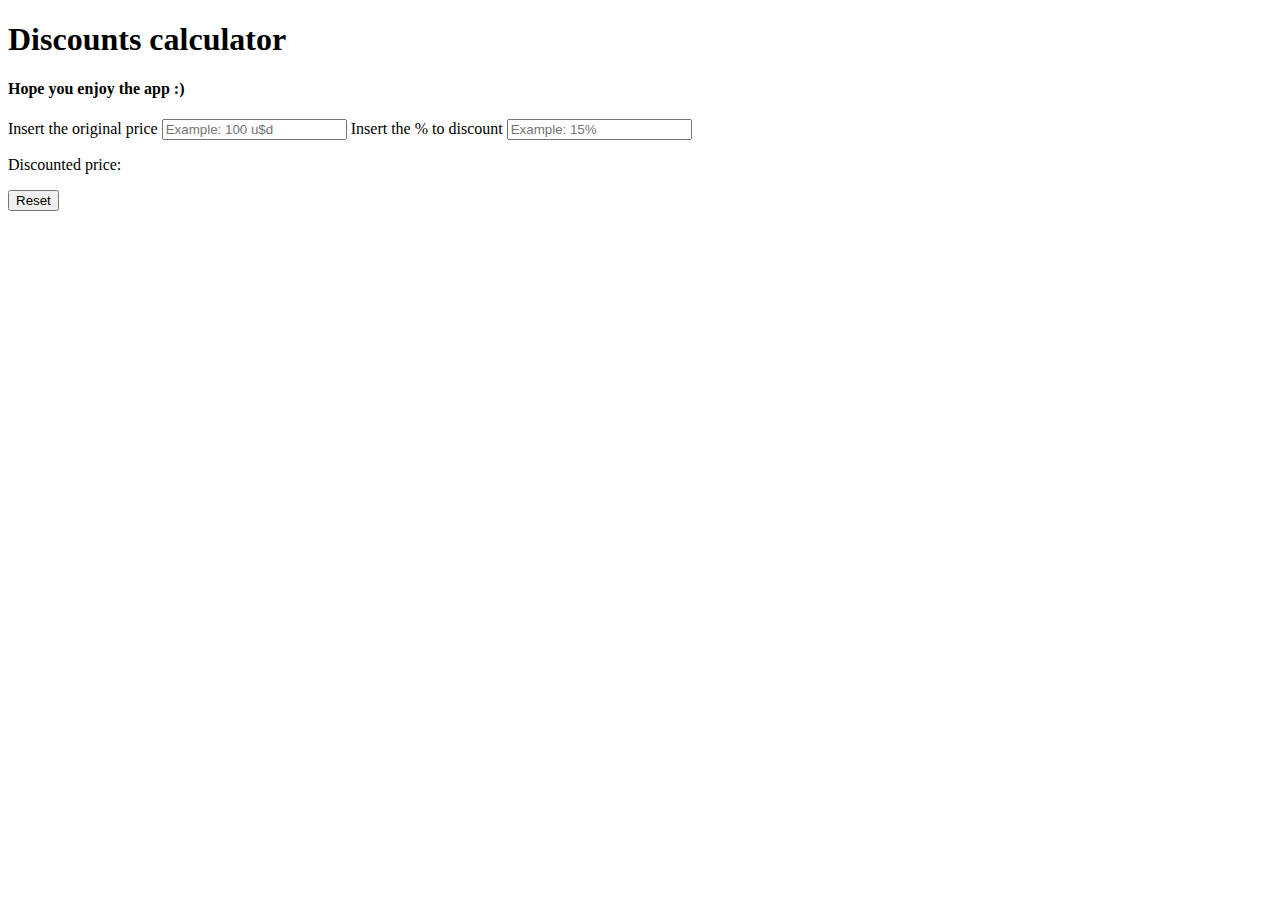
==== discounts.html @ f3e3f200 "Agregamos discounts html y js, modificamos el archivo Readme con las nuevas implementaciones" ====
<!DOCTYPE html>
<html lang="en">
<head>
  <meta charset="UTF-8">
  <meta http-equiv="X-UA-Compatible" content="IE=edge">
  <meta name="viewport" content="width=device-width, initial-scale=1.0">
  <title>Porcentajes y descuentos | Curso Práctico de JS</title>
</head>
<body>
  <header class="header-discount">  
    <h1> Discounts calculator</h1>
    <h4> Hope you enjoy the app :)</h4>
  </header>
  <section class="discount-section">
    <form action="#">
      <div class="input-discount-section">
        <label for="input-price">Insert the original price</label>
        <input type="number" id="input-price" placeholder="Example: 100 u$d">
        <label for="input-discount">Insert the % to discount</label>
        <input type="number" id="input-discount" oninput="calcularPrecioConDescuento()" placeholder="Example: 15%">
      </div>
      <div class="result-discount-field">
        <p>Discounted price:</p>
        <p id="result-discount"></p>
      </div>
      <div>
        <button type="button" id="result-" onclick="clearDiscount()">Reset</button>
      </div>
    </form>
  </section>

  <script src="./discounts.js"></script>
</body>
</html>
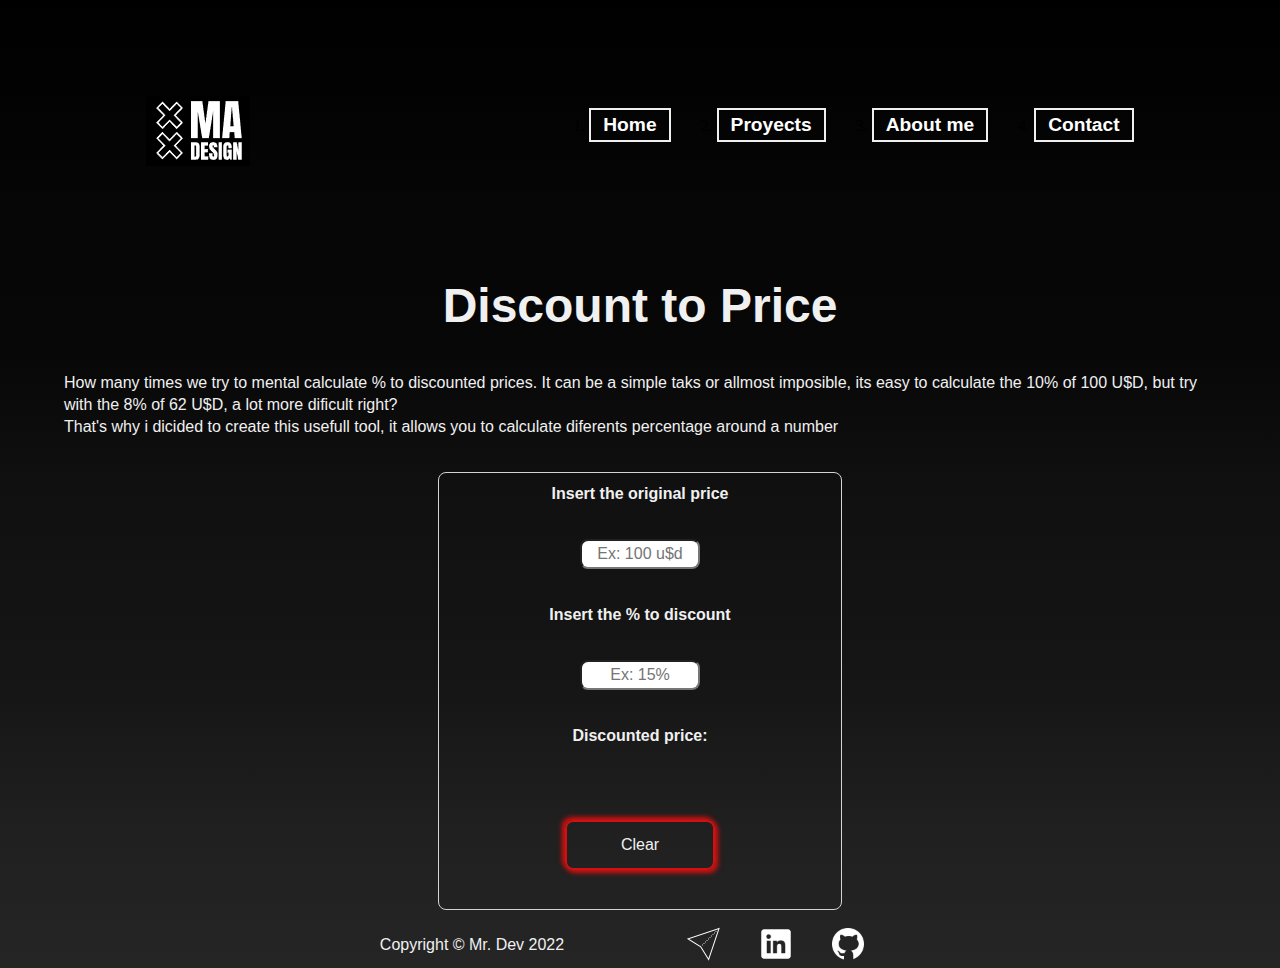
==== commit 5d5c7ad4: "creamos estructura html y css discount page | modificamos fution clear para que borre los inputs" ====
--- a/discounts.html
+++ b/discounts.html
@@ -4,31 +4,89 @@
   <meta charset="UTF-8">
   <meta http-equiv="X-UA-Compatible" content="IE=edge">
   <meta name="viewport" content="width=device-width, initial-scale=1.0">
-  <title>Porcentajes y descuentos | Curso Práctico de JS</title>
+  <link rel="stylesheet" href="./styles/style.css">
+  <link rel="stylesheet" href="./styles/normalize.css">
+  <title>Porcentaje de descuento | Curso Practico Javascript</title>
 </head>
-<body>
-  <header class="header-discount">  
-    <h1> Discounts calculator</h1>
-    <h4> Hope you enjoy the app :)</h4>
+<body class="body">
+  <header class="header">
+    <div class="logo-container">
+      <img src="./images/logo demo.png" alt="">
+    </div>
+    <figure class="menu-icon">
+      <img src="./icons/icons-menu-48.png" alt="menu-burger" id="menu-burger">
+    </figure>
+    <nav class= "navbar navbar-wrapper" id='navbar-wrapper'>
+      <ol class="navbar-content">
+        <li>
+          <a href="/" class="btn-navbar animated-button thar-one"> Home</a>
+        </li>
+        <li>
+          <a href="/proyects.html" class="btn-navbar animated-button thar-two"> Proyects</a>
+        </li>
+        <li>
+          <a href="/about.html" class="btn-navbar animated-button thar-three"> About me</a>
+        </li>
+        <li>
+          <a href="/contact.html" class="btn-navbar animated-button thar-four"> Contact</a>
+        </li>
+        <span class="menu-close">&times; </span>
+      </ol>
+    </nav>
+    <div class="menu-wrapper">
+      <ol class="menu-content">
+        <li>
+          <a href="/figuras.html"> Figuras Geométricas</a>
+        </li>
+        <li>
+          <a href="/promedios.html"> Promedios</a>
+        </li>
+        <li>
+          <a href="/discounts.html"> Descuentos</a>
+        </li>
+        <li>
+          <a href="/ingresoMensual.html"> Ingreso Mensual</a>
+        </li>
+        <span class="menu-close">&times; </span>
+      </ol>
+    </div>
   </header>
+  
   <section class="discount-section">
-    <form action="#">
+    <div class="text-discount-field">
+      <h1 class="title"> Discount to Price</h1>
+      <p> How many times we try to mental calculate % to discounted prices. It can be a simple taks or allmost imposible, its easy to calculate the 10% of 100 U$D, but try with the 8% of 62 U$D, a lot more dificult right? </p>
+      <p>
+      That's why i dicided to create this usefull tool, it allows you to calculate diferents percentage around a number
+      </p>
+    </div>
+    <form action="#" class="discount-wrapper">
       <div class="input-discount-section">
         <label for="input-price">Insert the original price</label>
-        <input type="number" id="input-price" placeholder="Example: 100 u$d">
+        <input type="number" class="input-discount" id="input-price" placeholder="Ex: 100 u$d">
         <label for="input-discount">Insert the % to discount</label>
-        <input type="number" id="input-discount" oninput="calcularPrecioConDescuento()" placeholder="Example: 15%">
+        <input type="number" class="input-discount" id="input-discount" oninput="calcularPrecioConDescuento()" placeholder="Ex: 15%">
       </div>
       <div class="result-discount-field">
         <p>Discounted price:</p>
         <p id="result-discount"></p>
       </div>
-      <div>
-        <button type="button" id="result-" onclick="clearDiscount()">Reset</button>
+      <div class="button-discount-wrapper">
+        <button type="button" class="primary-button clear-button" onclick="clearDiscount()">Clear</button>
       </div>
     </form>
   </section>
-
+  <footer class="footer-wrapper">
+    <h4 class="footer-text">Copyright © Mr. Dev 2022 </h4>
+    <div class="footer-content">
+      <a href="mailto: marcorettoremattes@gmail.com" subject="subject text"><img src="./icons/icons-email-send-80.png" alt="Email send icon"></a>
+      <a href="https://www.linkedin.com/in/marco-antonio-rettore-mattes/"><img src="./icons/icons-linkedin-60.png" alt="Linkedin icon"></a>
+      <a href="https://github.com/marc0147" target="_blank"><img src="./icons/icons-github-60.png" alt="Github icon"></a>
+    </div>
+  </footer>
+  <script src="./promedio.js"></script>
+  <script src="./figuras.js"></script>
+  <script src="./analisis.js"></script>
   <script src="./discounts.js"></script>
 </body>
 </html>--- a/styles/style.css
+++ b/styles/style.css
@@ -0,0 +1,1637 @@
+:root
+{
+  /* COLORES */
+  --basic-color: #f0f0f0;
+  --text-input-field: #d4d4d4;
+  --white: #ffffff;
+  --black:#000000;
+  --orange:#c0741d;
+  --light-dark: #464646bb;
+  --red: #ce1111;
+  --green: #21c204;
+
+  --transparent: transparent;
+
+  /* BACKGROUND */
+  --background: linear-gradient(180deg, rgba(0,0,0,1) 0%, rgba(5,5,5,1) 18%, rgba(7,7,7,1) 36%, rgba(17,17,17,1) 52%, rgba(21,21,21,1) 70%, rgba(32,32,32,1) 86%, rgba(37,37,37,1) 100%);
+  --background-opacity: #0f0f0fd5;
+  
+  /* FUENTES */
+  --body-font : 'Roboto', sans-serif;
+  --title-font : 'Quicksand', sans-serif;
+
+  /* Max Width del content en desktop */
+  --max-width          : 1200px;
+
+  /* TAMAÑOS */
+  --header-height      : 4rem;
+  --footer-height:     : 1rem;
+  --section-spacing    : 3rem;
+  --block-spacing      : 2rem;
+  --body-line-height   : 1.6;
+  --title-line-height  : 1.4;
+
+  /* CARDS */
+  --card-size: 240px;
+
+  /* TAMAÑOS DE FUENTES */
+  --h1-font-size       : 2rem;
+  --h2-font-size       : 1.5rem;
+  --h3-font-size       : 1.25rem;
+  --h4-font-size       : .85rem;
+  --big-font-size      : 1rem;
+  --normal-font-size   : 0.875rem;
+  --small-font-size    : 0.75rem;
+  --smaller-font-size  : 0.6875rem;
+
+  /* CAPAS */
+  --z-back             : -10;
+  --z-normal           : 1;
+  --z-front            : 10;
+  --z-tooltip          : 20;
+  --z-overlay          : 30;
+  --z-modal            : 40;
+  --z-fixed            : 50;
+  --z-off-canvas       : 100;
+
+  /* OTROS */
+  --border-radius : 0.5rem;
+  --box-shadow : 2px 2px 5px 1px rgba(216, 216, 216, 0.39), 
+               -2px -2px 5px 1px rgba(216, 216, 216, 0.39);
+  --primary-button-width: 150px;
+  --primary-button-height: 50px;
+  --line-item-width: 100px;
+  --content-spacing: 24px;
+  --margin-top-card: 24px;
+}
+
+
+@media screen and (min-width: 1024px)
+{
+  /* VARIABLES DE TAMAÑO DESKTOP */
+  :root
+  {
+    --header-height     : 6rem;
+    --footer-height:    : 4rem;
+    --section-spacing   : 4rem;
+    --block-spacing     : 3rem;
+    --h1-font-size      : 3rem;
+    --h2-font-size      : 2rem;
+    --h3-font-size      : 1.5rem;
+    --h4-font-size      : 1.25rem;
+    --big-font-size     : 1.2rem;
+    --normal-font-size  : 1rem;
+    --small-font-size   : 0.875rem;
+    --smaller-font-size : 0.75rem;
+    --max-width         : 1280px;
+    --content-spacing   : 36px;
+    
+  }
+}
+
+*,
+*::after,
+*::before
+{
+  box-sizing: border-box;
+  margin: 0;
+  padding:0;
+}
+
+input[type=number] {
+  -moz-appearance: textfield;
+}
+
+input::-webkit-outer-spin-button,
+input::-webkit-inner-spin-button {
+  -webkit-appearance: none;
+  margin: 0;
+}
+
+/* Configuración general */
+
+html
+{
+  min-height: 100vh;
+  width: 100%;
+}
+
+.body,
+body
+{
+  height: 100%;
+  background: var(--background);
+  display:grid;
+  place-items: center;
+  margin: auto auto 0 auto !important;
+}
+
+/* Textos */
+p
+{
+  color:var(--basic-color);
+  font-family: var(--body-font);
+}
+
+.title
+{
+  color:var(--basic-color);
+  font-family: var(--title-font);
+  font-size:var(--h1-font-size);
+  line-height: var(--title-line-height);
+}
+
+.subtitle
+{
+  color:var(--text-input-field);
+  font-family: var(--title-font);
+  font-size: var(--h2-font-size);
+  margin: 0.68em 0em;
+}
+
+.h3
+{
+  color:var(--basic-color);
+  font-size: var(--h3-font-size);
+}
+
+.text
+{
+  color:var(--basic-color);
+}
+
+/* BOTONES */
+
+.primary-button
+{
+  display:inline-block;
+  width: var(--primary-button-width);
+  height: var(--primary-button-height);
+  padding: .25em .75em;
+  background-color: var(--transparent);
+  color: var(--basic-color);
+  border: .75px solid var(--text-input-field);
+  border-radius: var(--border-radius);
+  box-shadow: var(--box-shadow);
+  font-family: var(--title-font);
+}
+
+.geometry-button
+{
+  display:inline-block;
+  width: 100px;
+  height: 50px;
+  padding: .20em .60em;
+  background-color: rgb(36, 35, 35);
+  color: var(--basic-color);
+  border: .75px solid var(--text-input-field);
+  border-radius: var(--border-radius);
+  box-shadow: var(--box-shadow);
+  font-family: var(--title-font);
+  font-weight: bold;
+}
+
+.geometry-button:active {
+  transform: translateY(1px);
+  filter: saturate(150%);
+}
+
+.geometry-button + .reset
+{
+  border: 2px solid var(--red);
+  box-shadow: 2px 2px 5px 1px var(--red), 
+  -2px -2px 5px 1px var(--red);
+}
+
+
+.button-salary
+{
+  display:inline-block;
+  width: var(--primary-button-width);
+  height: var(--primary-button-height);
+  padding: .25em .5em;
+  background-color: var(--transparent);
+  color: var(--basic-color);
+  border: .75px solid var(--text-input-field);
+  border-radius: var(--border-radius);
+  box-shadow: var(--box-shadow);
+  font-family: var(--title-font);
+  font-size: var(--big-font-size);
+  font-weight: bold;
+  letter-spacing: .75px;
+}
+
+.send-button
+{
+  background-color: var(--black);
+  color:var(--basic-color);
+  font-family: var(--title-font);
+  font-size: var(--big-font-size);
+  font-weight: bold;
+  padding: .25em .5em;
+  border-radius: var(--border-radius);
+  border: .75px solid var(--text-input-field);
+  height: 28px;
+  width: 128px;
+}
+
+.clear-button
+{
+  border: 2px solid var(--red);
+  box-shadow: 2px 2px 5px 1px var(--red), 
+  -2px -2px 5px 1px var(--red);
+}
+
+.clear-button:active {
+  transform: translateY(1px);
+  filter: saturate(150%);
+}
+
+@media screen and (min-width: 1024px)
+{
+  .send-button
+  {
+    padding: .5em 1em;
+    height: 48px;
+    width: 184px;
+  }
+}
+
+#button-add-income
+{
+  
+  font-weight: 600;
+  border:.25px solid var(--green);
+  box-shadow: 0 0 10px 0 var(--green) inset, 0 0 10px 4px var(--green);
+  color: var(--green);
+  border-color: var(--green);
+  
+  -webkit-transition: all 150ms ease-in-out;
+  transition: all 150ms ease-in-out;
+}
+
+#button-add-expense
+{
+  font-weight: 600;
+  border:.25px solid var(--red);
+  box-shadow: 0 0 10px 0 var(--red) inset, 0 0 10px 4px var(--red);
+  color: var(--red);
+  border-color: var(--red);
+  
+  -webkit-transition: all 150ms ease-in-out;
+  transition: all 150ms ease-in-out;
+}
+
+#button-add-income:hover
+{
+  color:var(--basic-color);
+  box-shadow: 0 0 40px 40px var(--green) inset, 0 0 0 0 var(--green);
+}
+
+#button-add-expense:hover
+{
+  color:var(--basic-color);
+  box-shadow: 0 0 40px 40px var(--red) inset, 0 0 0 0 var(--red);
+}
+
+.btn-close
+{
+  height: 12px;
+}
+
+
+/* Title and subtitle */
+.title
+{
+  font-family: var(--title-font);
+  font-size: var(--h1-font-size);
+  text-align: center;
+  color: var(--basic-color);
+}
+
+/* HEADER - NAVBAR */
+.header
+{
+  display:flex;
+  flex-direction: row;
+  justify-content: space-evenly;
+  align-items:flex-start;
+  width: 100%;
+  height: var(--header-height);
+}
+
+@media screen and (min-width: 1024px)
+{
+  .header
+  {
+    width: var(--max-width);
+    margin-top: var(--header-height);
+  }
+}
+
+.logo-container
+{
+  position:relative;
+  top:10px;
+}
+
+@media screen and (min-width: 1024px)
+{
+  .logo-container
+  {
+    top: 0px;
+  }  
+}
+
+.navbar-content
+{
+  display:none;
+}
+
+@media screen and (min-width: 1024px)
+{
+  .navbar-content
+  {
+    display:flex;
+    justify-content: center;
+    align-items: center;
+  }
+
+  .navbar-content li
+  {
+    margin-left: 46px;
+  }
+}
+
+.navbar ol li
+{
+  padding: 12px 0px;
+}
+
+.navbar li a
+{
+  text-decoration: none;
+  color:var(--basic-color);
+  font-family: var(--title-font);
+  font-size:var(--big-font-size);
+  font-weight: bold;
+}
+
+
+a.animated-button.thar-one {
+	color: #fff;
+	cursor: pointer;
+	display: block;
+	position: relative;
+  padding: 4px 12px;
+	border: 2px solid var(--basic-color);
+	transition: all 0.4s cubic-bezier(0.215, 0.61, 0.355, 1) 0s;
+}
+a.animated-button.thar-one:hover {
+	color: #000 !important;
+	background-color: transparent;
+	text-shadow: none;
+}
+a.animated-button.thar-one:hover:before {
+	bottom: 0%;
+	top: auto;
+	height: 100%;
+}
+a.animated-button.thar-one:before {
+	display: block;
+	position: absolute;
+	left: 0px;
+	top: 0px;
+	height: 0px;
+	width: 100%;
+	z-index: -1;
+	content: '';
+	color: #000 !important;
+	background: var(--basic-color);
+	transition: all 0.4s cubic-bezier(0.215, 0.61, 0.355, 1) 0s;
+}
+a.animated-button.thar-two {
+	color: #fff;
+	cursor: pointer;
+	display: block;
+	position: relative;
+  padding: 4px 12px;
+	border: 2px solid var(--basic-color);
+	transition: all 0.4s cubic-bezier(0.215, 0.61, 0.355, 1) 0s;
+}
+a.animated-button.thar-two:hover {
+	color: #000 !important;
+	background-color: transparent;
+	text-shadow: ntwo;
+}
+a.animated-button.thar-two:hover:before {
+	top: 0%;
+	bottom: auto;
+	height: 100%;
+}
+a.animated-button.thar-two:before {
+	display: block;
+	position: absolute;
+	left: 0px;
+	bottom: 0px;
+	height: 0px;
+	width: 100%;
+	z-index: -1;
+	content: '';
+	color: #000 !important;
+	background: var(--basic-color);
+	transition: all 0.4s cubic-bezier(0.215, 0.61, 0.355, 1) 0s;
+}
+a.animated-button.thar-three {
+	color: #fff;
+	cursor: pointer;
+	display: block;
+	position: relative;
+  padding: 4px 12px;
+	border: 2px solid var(--basic-color);
+	transition: all 0.4s cubic-bezier(0.42, 0, 0.58, 1) 0s;
+}
+a.animated-button.thar-three:hover {
+	color: #000 !important;
+	background-color: transparent;
+	text-shadow: nthree;
+}
+a.animated-button.thar-three:hover:before {
+	left: 0%;
+	right: auto;
+	width: 100%;
+}
+a.animated-button.thar-three:before {
+	display: block;
+	position: absolute;
+	top: 0px;
+	right: 0px;
+	height: 100%;
+	width: 0px;
+	z-index: -1;
+	content: '';
+	color: #000 !important;
+	background: var(--basic-color);
+	transition: all 0.4s cubic-bezier(0.42, 0, 0.58, 1) 0s;
+}
+a.animated-button.thar-four {
+	color: #fff;
+	cursor: pointer;
+	display: block;
+	position: relative;
+  padding: 4px 12px;
+	border: 2px solid var(--basic-color);
+	transition: all 0.4s cubic-bezier(0.42, 0, 0.58, 1) 0s;
+}
+a.animated-button.thar-four:hover {
+	color: #000 !important;
+	background-color: transparent;
+	text-shadow: nfour;
+}
+a.animated-button.thar-four:hover:before {
+	right: 0%;
+	left: auto;
+	width: 100%;
+}
+a.animated-button.thar-four:before {
+	display: block;
+	position: absolute;
+	top: 0px;
+	left: 0px;
+	height: 100%;
+	width: 0px;
+	z-index: -1;
+	content: '';
+	color: #000 !important;
+	background: var(--basic-color);
+	transition: all 0.4s cubic-bezier(0.42, 0, 0.58, 1) 0s;
+}
+
+
+
+
+
+.menu-icon img,                                          /* BURGER MENU */
+#menu-burger
+{
+  height: 36px;
+  position: absolute;
+  top: 40px;
+  right: 80px;
+}
+
+@media screen and (min-width:810px)
+{
+  .menu-icon img,     
+  #menu-burger
+  {
+  height: 42px;
+  top: 40px;
+  right: 230px;
+  }
+}
+
+@media screen and (min-width: 1024px) 
+{
+  .menu-icon img,     
+  #menu-burger
+  {
+    display:none;
+  }
+}
+
+                                                                 /* SECTIONS */
+
+.calculator-section
+{
+  margin-top: var(--section-spacing);
+  display:grid;
+  place-content: center;
+  width: 90%;
+}
+
+@media screen and (min-width: 810px)
+{
+  .calculator-section
+  {
+    margin-top: var(--section-spacing);
+  }
+}
+
+@media screen and (min-width: 1024px)
+{
+  .calculator-section
+  {
+    width: 600px;
+    margin-top:var(--section-spacing);
+  }
+}
+
+
+/*  Salary-section     */
+
+.salary-section
+{
+  width: 90%;
+  margin-top: var(--section-spacing);
+}
+
+@media screen and (min-width: 810px)
+{
+  .salary-section
+  {
+    width: 80%;
+  }
+}
+
+@media screen and (min-width: 1024px)
+{
+  .salary-section
+  {
+    width: var(--max-width);
+  }
+}
+
+                                                    /* LIST FIELD (SALARY SECTION) */
+.list-field
+{
+  display:grid;
+  grid-template-columns: repeat(2, 1fr);
+  grid-template-rows: 50px 1fr 1fr 1fr;
+  font-family: var(--body-font);
+  margin-top: var(--section-spacing);
+}
+
+.list-field h2
+{
+  grid-column: 1/3;
+}
+
+@media screen and (min-width: 1024px)
+{
+  .list-field
+  {
+    grid-template-rows: 50px 3fr 1fr 1fr;
+  }
+
+  .list-field h2
+  {
+    margin-top: 8px;
+  }
+}
+
+.text-container
+{
+  color:var(--basic-color);
+  line-height: 20px;
+}
+
+.text-container p
+{
+  margin: 0.68em 0em;
+}
+@media screen and (min-width: 1024px)
+{
+  .text-container p
+  {
+    margin-bottom: 2em;
+  }
+}
+
+.list-form
+{
+  grid-row: 2/3;
+  grid-column: 1/3;
+  display:flex;
+  flex-direction: column;
+  justify-content: stretch;
+}
+
+@media screen and (min-width: 1024px)
+{
+  .list-form
+  {
+    justify-content: space-evenly;
+    align-content: center;
+    flex-direction: column;
+  }
+  
+  .list-form p:last-child
+  {
+    height: 100px;
+  }
+}
+
+@media screen and (min-width: 810px)
+{
+  .list-form
+  {
+    flex-direction: column;
+    align-content: space-around;
+    margin-top: var(--section-spacing);
+  }
+}
+
+.list-form label
+{
+  color: var(--basic-color);
+  font-weight: 600;
+}
+
+.list-form input
+{
+  width: 180px;
+  padding: 4px 8px;
+  border-radius: var(--border-radius);
+  text-align: center;
+}
+
+
+@media screen and (min-width: 1024px)
+{
+  .list-form input
+  {
+    margin-left: 84px;
+  }
+}
+
+.buttons-list
+{
+  grid-row: 3/4;
+  grid-column: 1/3;
+  display:flex;
+  flex-direction: column;
+  justify-content: space-between;
+  align-items: center;
+}
+
+
+.buttons-list button
+{
+  margin-top: 24px;
+}
+
+.result-field
+{
+  grid-row: 4/5;
+  grid-column: 1/3;
+  display:flex;
+  flex-direction: column;
+  justify-content: space-evenly;
+  color:var(--basic-color);
+  font-family: var(--body-font);
+}
+
+.insert-container
+{
+  display:flex;
+  flex-direction: column;
+  justify-content: space-evenly;
+  align-content: center;
+  height: 100%;
+}
+
+@media screen and (min-width: 810px)
+{
+  .insert-container
+  {
+    justify-content: space-evenly;
+    height: 100px;
+  }
+
+  .input-list-container
+  {
+    justify-content: space-evenly !important;
+  }
+}
+
+@media screen and (min-width: 1024px)
+{
+  .insert-container
+  {
+    height: 150px;
+  }
+}
+
+.input-list-container
+{
+  display:flex;
+  flex-direction: row;
+  justify-content: space-between;
+  align-items: center;
+}
+
+@media screen and (min-width: 1024px)
+{
+  .input-list-container
+  {
+    justify-content: space-evenly;
+  }
+}
+
+
+.buttons-list-container
+{
+  display:flex;
+  justify-content: space-between;
+}
+
+@media screen and (min-width: 810px)
+{
+
+  .buttons-list-container
+  {
+    justify-content: space-evenly;
+  }
+  .buttons-list
+  {
+    flex-direction: row;
+    justify-content: space-between;
+    align-items: center;
+  }
+}
+
+@media screen and (min-width: 1024px)
+{
+  .buttons-list-container
+  {
+    justify-content: space-evenly;
+  }
+  .buttons-list
+  {
+    flex-direction: row;
+    justify-content: space-around;
+  }
+}
+
+
+#list-added
+{
+  display:block;
+  width: 300px;
+}
+
+@media screen and (min-width: 810px)
+{
+  #list-added
+  {
+    width: 650px;
+    height: 100px;
+  }
+}
+
+
+@media screen and (min-width: 1024px)
+{
+  #list-added
+  {
+    width: var(--max-width);
+    height: 150px;
+  }
+}
+
+.example-field
+{
+  display:grid;
+  grid-template-columns: repeat(3, 1fr);
+  gap: 5px;
+}
+
+.example-field p
+{
+  text-align: center;
+}
+
+
+/* Income Field */
+.income-field
+{
+  border: 0.1px solid var(--text-input-field);
+  border-radius: var(--border-radius);
+  margin-bottom: 12px;     /* SEPARACION ENTRE SECCIONES */
+  height: 200px;
+  overflow-y: scroll;
+}
+
+@media screen and (min-width: 810px)
+{
+  .income-field
+  {
+    height: 300px;
+    margin-bottom: var(--content-spacing);
+    overflow-y:auto;
+  }
+}
+
+#income-field-id
+{
+  display:grid;
+  grid-template-columns: repeat(2,1fr);
+  grid-template-rows: 50px 1fr;
+}
+
+@media screen and (min-width: 1024px)
+{
+  #income-field-id
+  {
+    grid-template-rows: 70px 1fr;
+  }
+}
+
+.income-total-field
+{
+  overflow-y: hidden;
+  display:flex;
+  justify-content: space-around;
+  align-items: center;
+  flex-direction: row;
+  grid-column: 1/3;
+  grid-row: 1/2;
+}
+
+@media screen and (min-width: 1024px)
+{
+  .income-total-field
+  {
+    overflow-y:hidden;
+  }
+  .income-total-field h3
+  {
+    margin: 0;
+  }
+}
+
+.income-total
+{
+  display:flex;
+  border: .5px solid var(--text-input-field);
+  border-radius: var(--border-radius);
+}
+
+.income-total p
+{
+  margin:0;
+  padding:0;
+  padding: 4px 8px;
+}
+
+.income-line
+{
+  display:flex;
+  flex-direction: row;
+  justify-content: center;
+  align-items: center;
+  font-family: var(--body-font);
+  height:40px;
+}
+
+.income-line img
+{
+  margin-left: 12px;
+}
+
+/* Expenses Field  */
+
+.expense-field
+{
+  border: 0.1px solid var(--text-input-field);
+  border-radius: var(--border-radius);
+  margin-bottom: 12px;     /* SEPARACION ENTRE SECCIONES */
+  height: 200px;
+  overflow-y: auto;
+}
+
+@media screen and (min-width: 810px)
+{
+  .expense-field
+  {
+    height: 300px;
+    margin-bottom: var(--content-spacing);
+  }
+}
+
+@media screen and (min-width:1024px)
+{
+  .expense-field
+  {
+    height: 300px;
+    overflow-y:auto;
+  }
+}
+
+#expense-field-id
+{
+  display:grid;
+  grid-template-columns: repeat(2,1fr);
+  grid-template-rows: 50px 1fr;
+}
+
+@media screen and (min-width: 1024px)
+{
+  #expense-field-id
+  {
+    grid-template-rows: 70px 1fr;
+  }
+}
+
+.expense-total-field
+{
+  overflow-y: hidden;
+  display:flex;
+  justify-content: space-around;
+  align-items: center;
+  flex-direction: row;
+  grid-column: 1/3;
+  grid-row: 1/2;
+}
+
+@media screen and (min-width: 1024px)
+{
+  .expense-total-field
+  {
+    overflow-y:hidden;
+  }
+  .expense-total-field h3
+  {
+    margin: 0;
+  }
+}
+
+.expense-total
+{
+  display:flex;
+  border: .5px solid var(--text-input-field);
+  border-radius: var(--border-radius);
+}
+
+.expense-total p
+{
+  margin:0;
+  padding:0;
+  padding: 4px 8px;
+}
+
+.expense-line
+{
+  display:flex;
+  flex-direction: row;
+  justify-content: center;
+  align-items: center;
+  font-family: var(--body-font);
+  height:40px;
+}
+
+.expense-line img
+{
+  margin-left: 12px;
+}
+
+/* Balance Input section*/
+
+.balance-input-section
+{
+  display:flex;
+  justify-content: space-between;
+  align-items: center;
+  margin: 12px 0;/* SEPARACION ENTRE SECCIONES */
+  border: 0.1px solid var(--text-input-field);
+  border-radius: var(--border-radius);
+}
+
+@media screen and (min-width: 1024px)
+{
+  .balance-input-section
+  {
+    margin: 36px 0;
+    justify-content: space-evenly;
+  }
+}
+
+#input-calculator-field /* input */
+{
+  border-radius: var(--border-radius);
+  text-align: center;
+  width: 120px;
+  margin-right: 12px;
+}
+
+.balance-field /* texto balance */
+{
+  display:flex;
+  justify-content: center;
+  align-items:baseline;
+  margin: 6px 16px;
+}
+
+#balance-total-field
+{
+  display:grid;
+  place-content: center;
+  line-height: 16px;
+}
+
+.balance-field h3 /* palabra balance: */
+{
+  font-weight: 600;
+  margin-right: 8px;
+  color:var(--basic-color);
+}
+
+@media screen and (min-width: 1024px)
+{
+  .balance-field h3
+  {
+    margin-right: 42px;
+  }
+}
+
+/* Buttons Calculator Section */
+.button-calculator-section
+{
+  display:flex;
+  flex-direction: row;
+  justify-content: space-between;
+  align-items: center;
+  margin-top: 24px;
+}
+
+@media screen and (min-width: 810px)
+{
+  .button-calculator-section
+  {
+    margin-top: var(--content-spacing);
+  }
+}
+
+@media screen and (min-width: 1024px)
+{
+  .button-calculator-section
+  {
+    justify-content: space-evenly;
+  }
+}
+
+
+/* GEOMETRY SECTION */
+
+.geometry-section
+{
+  display:grid;
+  place-content: center;
+  margin-top: var(--section-spacing);
+}
+
+.geometry-section h2
+{
+  grid-row: 1/2;
+  text-align: center;
+}
+
+.cards-container
+{
+  display:grid;
+  grid-template-columns: 1fr;
+  grid-template-rows: 50px repeat(3, auto);
+
+  width: 350px;
+}
+
+@media screen and (min-width: 810px)
+{
+  .cards-container
+  {
+    width: 500px;
+  } 
+}
+
+@media screen and (min-width: 1024px)
+{
+  .cards-container
+  {
+    grid-template-columns: repeat(3, 1fr);
+    grid-template-rows: auto;
+    width: 100%;
+    gap: 40px;
+    margin-top: var(--section-spacing);
+  }
+
+  .geometry-section h2
+{
+  grid-row: 1/2;
+  text-align: left;
+}
+
+  .square-card
+  {
+    grid-row: 1/2 !important;
+    grid-column: 1/2;
+    width: 400px;
+  }
+  .triangle-card
+  {
+    grid-row: 1/2 !important;
+    grid-column: 2/3;
+    width: 400px;
+    margin: 0 !important;
+  }
+
+  .circle-card
+  {
+    grid-row: 1/2 !important;
+    grid-column: 3/4;
+    width: 400px;
+    margin: 0 !important;
+
+  }
+}
+
+.square-card
+{
+  grid-row: 2/3;
+  display:flex;
+  justify-content: space-between;
+  flex-direction: column;
+  border: .25px solid var(--white);
+  border-radius: var(--border-radius);
+  padding: 12px;
+}
+
+
+.card-image-container
+{
+  background: var(--white);
+  border-radius: var(--border-radius);
+  display:inline-flex;
+  justify-content: space-evenly;
+  align-items: center;
+  flex-direction: column;
+  object-fit:cover;
+  height: 300px;
+}
+
+.card-image-container img
+{
+  height: 180px;
+}
+
+.input-square-section
+{
+  height: 150px;
+}
+
+.input-square-section div
+{
+  display:flex;
+  flex-direction: row;
+  justify-content: space-between;
+  align-items: center;
+  color: var(--basic-color);
+  font-family: var(--body-font);
+  margin-top: var(--margin-top-card);
+  padding: 4px 8px;
+  height: 100%;
+}
+
+.geometry-input 
+{
+  width: 100px;
+  height: 26px;
+  border-radius: var(--border-radius);
+  padding: 2px 4px;
+}
+
+.result-square-field
+{
+  display:flex;
+  flex-direction: column;
+  justify-content: space-between;
+  align-items: center;
+  width: 100%;
+  height: 150px;
+}
+
+.perimeter-field
+{
+  background-color: var(--light-dark);
+  border-radius: var(--border-radius);
+  display:inline-flex;
+  flex-direction: row;
+  width: 100%;
+  height: 50px;
+  margin-top:var(--margin-top-card);
+}
+
+.area-field
+{
+  background-color: var(--light-dark);
+  border-radius: var(--border-radius);
+  display:inline-flex;
+  flex-direction: row;
+  width: 100%;
+  height: 50px;
+
+  margin-top:var(--margin-top-card);
+}
+
+.icon-card-container
+{
+  display:grid;
+  place-content: center;
+}
+
+.icon-card-container img
+{
+  height: 48px;
+  padding: 4px;
+}
+
+.text-card-field
+{
+  display:flex;
+  flex-direction: column;
+  justify-content: space-evenly;
+  margin-left: 12px;
+}
+
+.text-card-field h4
+{
+  color:var(--basic-color);
+  font-size: var(--h4-font-size);
+  font-weight: bold;
+  font-family: var(--title-font);
+}
+
+.text-card-field p
+{
+  color:var(--basic-color);
+  font-family: var(--body-font);
+  height: 20px;
+}
+
+.button-card-section
+{
+  display:flex;
+  flex-direction: row;
+  justify-content: space-between;
+  align-items: center;
+  height: 50px;
+  margin-top:var(--margin-top-card);
+}
+
+.triangle-card
+{
+  grid-row: 3/4;
+  display:flex;
+  justify-content: space-around;
+  flex-direction: column;
+  border: .25px solid var(--white);
+  border-radius: var(--border-radius);
+  padding: 12px;
+  margin-top: 24px;
+}
+
+.input-triangle-section
+{
+  display:inline-flex;
+  height: 150px;
+  flex-direction: column;
+  justify-content: space-evenly;
+  align-content: center;
+  color: var(--basic-color);
+  font-family: var(--body-font);
+}
+
+.input-triangle-section label
+{
+  display:grid;
+  place-content: center;
+}
+
+.triangle-div
+{
+  display:flex;
+  flex-direction: row;
+  justify-content: space-between;
+
+
+  margin-top: var(--margin-top-card);
+  padding: 4px 8px;
+}
+
+
+.circle-card
+{
+  grid-row: 4/5;
+  display:flex;
+  justify-content: space-between;
+  flex-direction: column;
+  border: .25px solid var(--white);
+  border-radius: var(--border-radius);
+  padding: 12px;
+
+  margin-top: 24px;
+}
+
+.input-circle-section
+{
+  height: 150px;
+}
+
+.input-circle-section div
+{
+  display:flex;
+  flex-direction: row;
+  justify-content: space-between;
+  align-items: center;
+  color: var(--basic-color);
+  font-family: var(--body-font);
+  margin-top: var(--margin-top-card);
+  padding: 4px 8px;
+  height: 100%;
+}
+
+.input-circle-section label
+{
+  display:grid;
+  place-content: center;
+}
+
+
+                                                              /* Discounts */
+.discount-section
+{
+  display:grid;
+  place-items:center;
+  height: 100%;
+  margin-top: var(--section-spacing);
+  width: 90%;
+}
+
+.text-discount-field p
+{
+  line-height: 22px;
+}
+
+.discount-wrapper
+{
+  display:grid;
+  place-content:center;
+  height: 100%;
+  border: 1px solid var(--text-input-field);
+  border-radius: var(--border-radius);
+  padding: 12px;
+  color:var(--basic-color);
+  font-family: var(--body-font);
+  font-weight: bold;
+
+  margin-top: var(--content-spacing);
+  grid-template-rows: 2fr repeat(2, 1fr);
+}
+
+@media screen and (min-width: 810px)
+{
+  .discount-wrapper
+  {
+    width: 60%;
+  }
+}
+
+@media screen and (min-width: 1024px)
+{
+  .discount-wrapper
+  {
+    width: 35%;
+  }
+}
+
+.input-discount-section
+{
+  display:flex;
+  flex-direction:column;
+  justify-content: space-between;
+  align-items: center;
+
+  font-family: var(--title-font);
+}
+
+.input-discount
+{
+  width: 120px;
+  padding: 4px 8px;
+  border-radius: var(--border-radius);
+  text-align: center;
+}
+
+.result-discount-field
+{
+  display:flex;
+  flex-direction: column;
+  justify-content: space-between;
+  align-content: center;
+  height: 50px;
+  margin-top: var(--content-spacing);  
+}
+
+.result-discount-field p
+{
+  display:grid;
+  place-content: center;
+}
+
+.button-discount-wrapper
+{
+  display:grid;
+  place-content: center;
+}
+
+
+                                                            /* menu RESPONSIVE */
+.menu-wrapper
+{
+  display: none; /* Hidden by default */
+  position: fixed; /* Stay in place */
+  z-index: var(--z-off-canvas); /* Sit on top */
+  left: 0;
+  top: 0;
+  width: 100%; /* Full width */
+  height: 100%; /* Full height */
+  overflow: auto; /* Enable scroll if needed */
+  background-color: var(--black); /* Fallback color */
+  background-color: rgba(0, 0, 0, 0.219); /* Black w/ opacity */
+}
+
+.menu-content /* Contenido del menu */
+{
+  display:flex;
+  flex-direction: column;
+  align-items: center;
+  justify-content: center;
+  background-color: var(--background-opacity);
+  padding: 0px;
+  margin:0;
+  width: 100%;
+  height: 100%;
+  list-style: none;
+}
+
+.menu-content li a
+{
+  text-decoration: none;
+  color:var(--basic-color);
+  font-family: var(--title-font);
+  font-size:var(--title-font);
+  font-weight: bold;
+  transition: 1s;
+}
+
+.menu-content li a:hover
+{
+  border-bottom: 1px solid var(--white);
+  box-shadow: var(--box-shadow);
+  color:var(--text-input-field);
+  transition: 1s;
+}
+
+.menu-content li
+{
+  margin-top: 48px;
+  transition: 1s;
+}
+
+.menu-close /* Boton cerrar menu */
+{
+  color: var(--basic-color);
+  position: absolute;
+  top: 45px;
+  right: 80px;
+  font-size: 36px;
+  font-weight: bold;
+}
+
+@media screen and (min-width: 810px)
+{
+  .menu-close
+  {
+    top: 55px;
+    right: 240px;
+  }
+}
+
+@media screen and (min-width: 1024px) {
+  .menu-close
+  {
+    display:none;
+  }
+}
+
+.menu-close:hover,
+.menu-close:focus 
+{
+  color: var(--text-input-field);
+  text-decoration: none;
+  cursor: pointer;
+}
+
+                                                                /* FOOTER */
+
+.footer-wrapper
+{
+  display:block;
+}
+
+.footer-text
+{
+  color: var(--basic-color);
+  font-family: var(--title-font);
+  font-weight: 300;
+  margin: 12px 0px;
+}
+
+.footer-content
+{
+  color: var(--basic-color);
+  font-family: var(--title-font);
+  font-weight: 300;
+  display:none;
+}
+
+@media screen and (min-width: 810px)
+{
+  .footer-content
+  {
+    display:flex;
+    flex-direction: row;
+    justify-content: center;
+  }
+
+  .footer-content a img
+  {
+    height: 40px;
+    margin-right: 16px
+  }
+
+  .footer-wrapper
+  {
+    margin-top:var(--content-spacing);
+  }
+}
+
+
+@media screen and (min-width: 1024px)
+{
+  .footer-wrapper
+  {
+    display:flex;
+    justify-content: center;
+    margin-top: var(--section-spacing);
+  }
+  .footer-content
+  {
+    margin-left: 120px
+  }
+
+  .footer-content a img
+  {
+    margin-right: 32px;
+  }
+}
